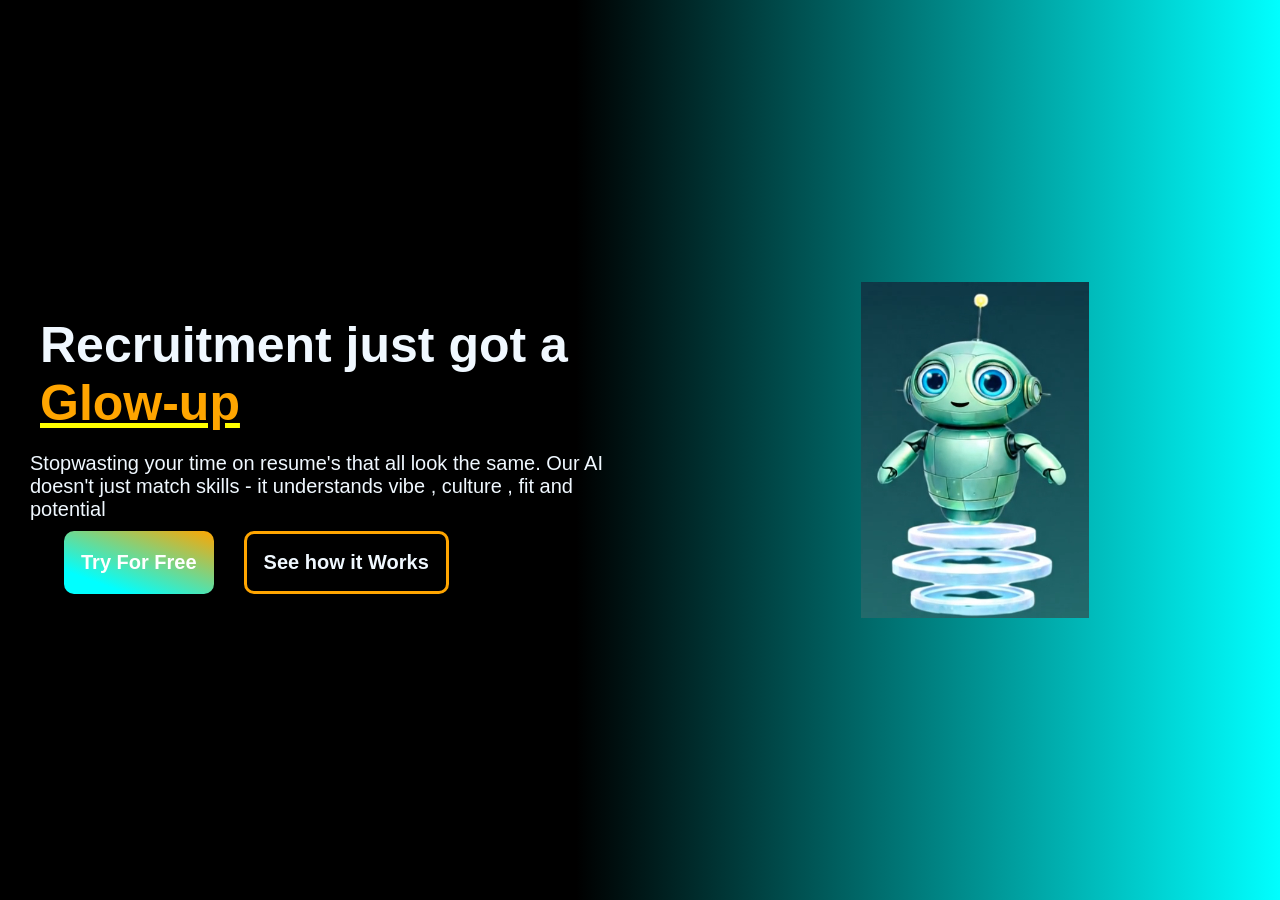
==== learning-part/project2/index.html @ 4acaf1fa "basics  of javascript" ====
<!DOCTYPE html>
<html lang="en">
<head>
    <meta charset="UTF-8">
    <meta name="viewport" content="width=device-width, initial-scale=1.0">
    <link rel="stylesheet" href="style.css">
    <title>Document</title>
</head>
<body>
    <main>
        <section>
            <div class="full-body">
                <div class="recuirment">
                    <h2>Recruitment just got a <strong>Glow-up</strong> </h2>
                    <p>Stopwasting your time on resume's that all look the same. Our AI doesn't just match skills - it understands vibe , culture , fit and potential</p>
                    <div class="butns">
                        <button class="btn1">Try For Free</button>
                        <button class="btn2">See how it Works</button>
                    </div>
                </div>
                <div class="animation">
                    <img src="./img/animation.png" alt="">
                </div>
            </div>
        </section>
    </main>
</body>
</html>
---- learning-part/project2/style.css ----
*{
    margin: 0px;
    padding: 0px;
    box-sizing: border-box;
}

body{
    font-family: Arial, Helvetica, sans-serif;
    height: 100%;
    width:  100%;
    background: linear-gradient(90deg ,black 45%,aqua);
    
    
}
.full-body{
    display: flex;
    gap: 30px;
}

.recuirment{
    display: flex;
    flex-direction: column;
    flex-wrap: wrap;
    color: aliceblue;
    justify-content: center;
    /* align-items: center; */
    width: 50%;
    height: 100vh;
}

.recuirment h2{
    font-size: 50px;
    margin-left: 30px;
    padding: 10px;
}
strong{
    color: orange;
    font-family: 'Franklin Gothic Medium', 'Arial Narrow', Arial, sans-serif;
    text-decoration: underline yellow;
}

.recuirment p{
    font-size: 20px;
    margin: 10px;
    margin-left: 30px;
}

.butns{
    display: flex;
    gap: 30px;
    margin-left: 10%;
}

button{
    padding: 17px;
    border-radius: 10px;
    font-size: 20px;
    font-weight: bold;
    
}

.btn1{
    border: none;
    /* background-color:red; */
    background: linear-gradient(20deg ,aqua 20% , orange);
    color: white;
}

.btn2{
    border: 3px solid orange;
    background-color: black;
    color: aliceblue;
}

.animation{
    display: flex;
    justify-content: center;
    align-items: center;
    flex: 1;
    
}
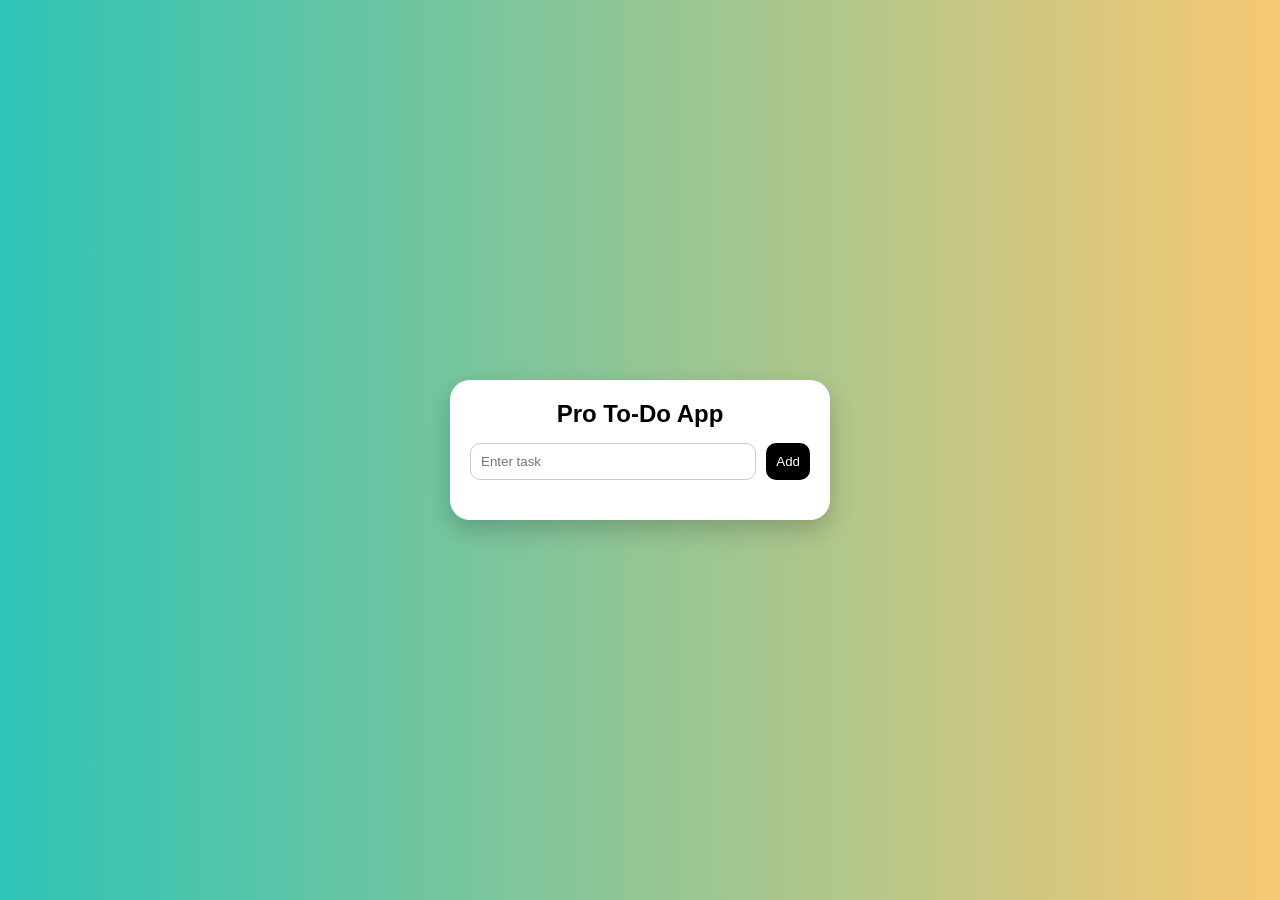
==== commit 5f35bdb8: "partially js complete" ====
--- a/learning-part/project2/index.html
+++ b/learning-part/project2/index.html
@@ -3,26 +3,22 @@
 <head>
     <meta charset="UTF-8">
     <meta name="viewport" content="width=device-width, initial-scale=1.0">
+    <title>Pro To-Do</title>
     <link rel="stylesheet" href="style.css">
-    <title>Document</title>
 </head>
 <body>
-    <main>
-        <section>
-            <div class="full-body">
-                <div class="recuirment">
-                    <h2>Recruitment just got a <strong>Glow-up</strong> </h2>
-                    <p>Stopwasting your time on resume's that all look the same. Our AI doesn't just match skills - it understands vibe , culture , fit and potential</p>
-                    <div class="butns">
-                        <button class="btn1">Try For Free</button>
-                        <button class="btn2">See how it Works</button>
-                    </div>
-                </div>
-                <div class="animation">
-                    <img src="./img/animation.png" alt="">
-                </div>
-            </div>
-        </section>
-    </main>
+
+<div class="container">
+    <h2>Pro To-Do App </h2>
+
+    <div class="inputBox">
+        <input type="text" class="input" placeholder="Enter task">
+        <button class="add">Add</button>
+    </div>
+
+    <ul class="taskList"></ul>
+</div>
+
+<script src="script.js"></script>
 </body>
 </html>
--- a/learning-part/project2/style.css
+++ b/learning-part/project2/style.css
@@ -1,83 +1,88 @@
 *{
-    margin: 0px;
-    padding: 0px;
+    margin: 0;
+    padding: 0;
     box-sizing: border-box;
+    font-family: Arial;
 }
 
 body{
-    font-family: Arial, Helvetica, sans-serif;
-    height: 100%;
-    width:  100%;
-    background: linear-gradient(90deg ,black 45%,aqua);
-    
-    
-}
-.full-body{
+    height: 100vh;
     display: flex;
-    gap: 30px;
+    justify-content: center;
+    align-items: center;
+    background: linear-gradient(to right, #2ec4b6, #f7c873);
 }
 
-.recuirment{
-    display: flex;
-    flex-direction: column;
-    flex-wrap: wrap;
-    color: aliceblue;
-    justify-content: center;
-    /* align-items: center; */
-    width: 50%;
-    height: 100vh;
+.container{
+    width: 380px;
+    background: white;
+    padding: 20px;
+    border-radius: 20px;
+    box-shadow: 0 10px 25px rgba(0,0,0,0.2);
 }
 
-.recuirment h2{
-    font-size: 50px;
-    margin-left: 30px;
-    padding: 10px;
-}
-strong{
-    color: orange;
-    font-family: 'Franklin Gothic Medium', 'Arial Narrow', Arial, sans-serif;
-    text-decoration: underline yellow;
+h2{
+    text-align: center;
+    margin-bottom: 15px;
 }
 
-.recuirment p{
-    font-size: 20px;
-    margin: 10px;
-    margin-left: 30px;
+.inputBox{
+    display: flex;
+    gap: 10px;
 }
 
-.butns{
+input{
+    flex: 1;
+    padding: 10px;
+    border-radius: 10px;
+    border: 1px solid #ccc;
+}
+
+.add{
+    padding: 10px;
+    border: none;
+    background: black;
+    color: white;
+    border-radius: 10px;
+    cursor: pointer;
+}
+
+.taskList{
+    margin-top: 20px;
+    list-style: none;
+}
+
+.taskList li{
     display: flex;
-    gap: 30px;
-    margin-left: 10%;
+    justify-content: space-between;
+    align-items: center;
+    background: #f1f1f1;
+    padding: 10px;
+    border-radius: 10px;
+    margin-bottom: 10px;
+}
+
+.buttons{
+    display: flex;
+    gap: 5px;
 }
 
 button{
-    padding: 17px;
-    border-radius: 10px;
-    font-size: 20px;
-    font-weight: bold;
-    
-}
-
-.btn1{
     border: none;
-    /* background-color:red; */
-    background: linear-gradient(20deg ,aqua 20% , orange);
+    padding: 5px 8px;
+    border-radius: 6px;
+    cursor: pointer;
     color: white;
 }
 
-.btn2{
-    border: 3px solid orange;
-    background-color: black;
-    color: aliceblue;
+.delete{
+    background: red;
 }
 
-.animation{
-    display: flex;
-    justify-content: center;
-    align-items: center;
-    flex: 1;
-    
+.edit{
+    background: orange;
 }
 
-
+.save{
+    background: green;
+}
